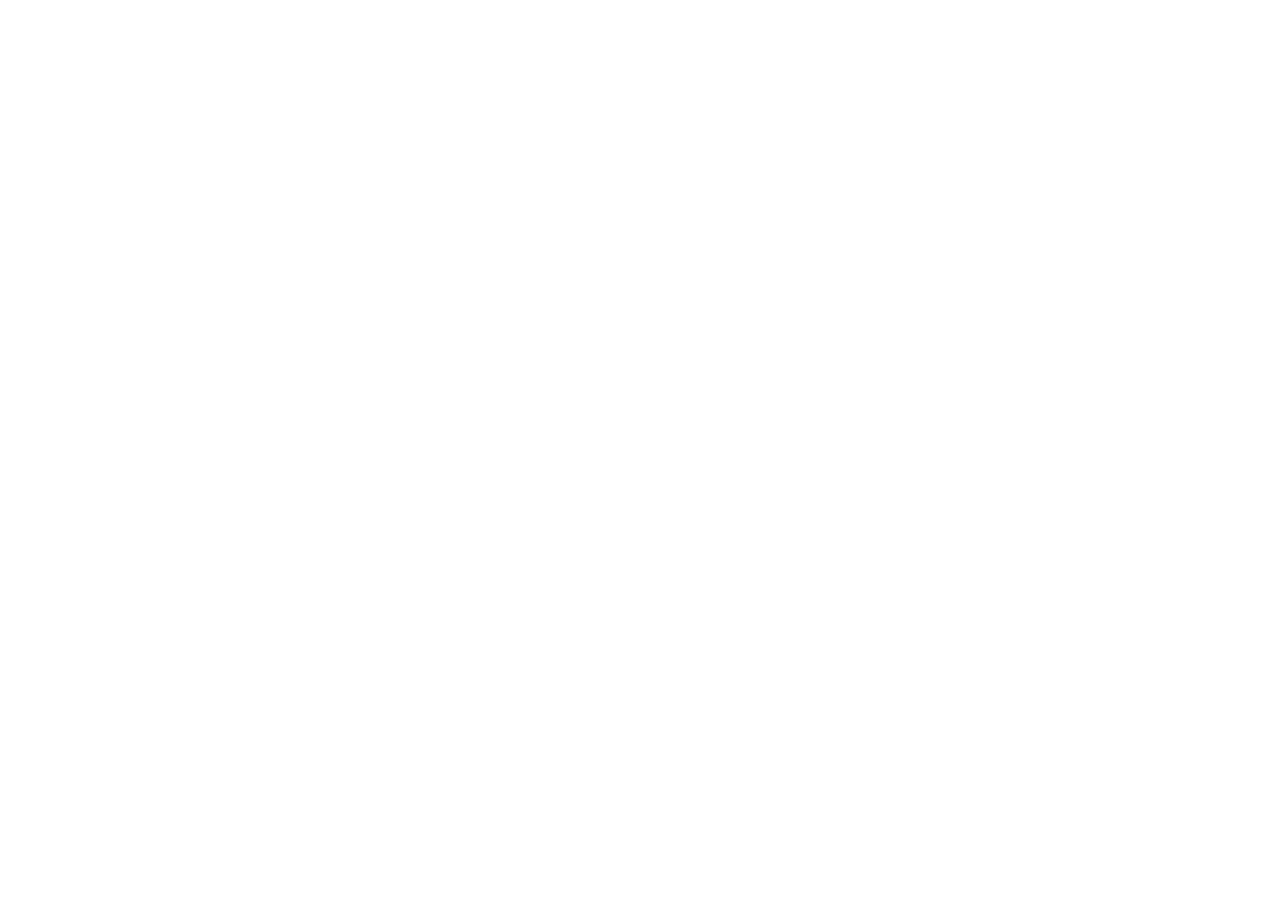
==== index.html @ 76ccf83c "Accept UI setup" ====
<!DOCTYPE html>
<html lang="en">
<head>
    <meta charset="utf-8">
    <meta http-equiv="X-UA-Compatible" content="IE=edge">
    <meta name="viewport" content="width=device-width, initial-scale=1">
    <!-- The above 3 meta tags *must* come first in the head; any other head content must come *after* these tags -->
    <meta name="description" content="">
    <meta name="author" content="">

    <title>Accept Sample App</title>

    <!-- Bootstrap core CSS -->
    <script src="https://ajax.googleapis.com/ajax/libs/jquery/1.10.2/jquery.min.js"></script>
    <link href="scripts/bootstrap.min.css" rel="stylesheet">
    <script src="scripts/jquery-2.1.4.min.js"></script>
    <script src="scripts/bootstrap.min.js"></script>
    <script src="scripts/jasmine.js"></script>
    <link href="styles.css" rel="stylesheet">
   
    <script type="text/javascript" src="https://jstest.authorize.net/v1/Accept.js"></script>

    <script type="text/javascript"
    src="https://jstest.authorize.net/v3/AcceptUI.js"
    charset="utf-8"></script>
   
</head>
<body style=" background: url('scripts/background.png'); padding-top: 50px;">

  <div id="acceptjs" class="acceptjsCont productCont container">

    <table>
      <tbody>
        <tr>
          <td>
            <div>
              <label class="radio-inline">
                <input type="radio" name="optradio" value="card" onclick="showData(this.value)">Credit Card
              </label>
              <label class="radio-inline">
                <input type="radio" name="optradio" value="bank" onclick="showData(this.value)">Bank Account
              </label>

              <div class="content">
                <div id="card" style="display:none;">
                 <input type="text" name="cardNumber" id="cardNumber" placeholder="cardNumber"/> <br><br>
                 <input type="text" name="expMonth" id="expMonth" placeholder="expMonth"/> <br><br>
                 <input type="text" name="expYear" id="expYear" placeholder="expYear"/> <br><br>
                 <input type="text" name="cardCode" id="cardCode" placeholder="cardCode"/> <br><br>
               </div>

               <div id="bank" style="display:none;">
                <input type="text" name="accountNumber" id="accountNumber" placeholder="accountNumber"/> <br><br>
                <input type="text" name="routingNumber" id="routingNumber" placeholder="routingNumber"/> <br><br>
                <input type="text" name="nameOnAccount" id="nameOnAccount" placeholder="nameOnAccount"/> <br><br>
                <input type="text" name="accountType" id="accountType" placeholder="accountType"/> <br><br>
              </div>

              <br>
              <input type="hidden" name="dataValue" id="dataValue" />
              <input type="hidden" name="dataDescriptor" id="dataDescriptor" />
              <div id="btns" style="display:none;"> 
                <button class="btn btn-default btnpay" onclick="sendPaymentDataToAnet()" style="background:lightgrey;">Pay
                </button>
                <button class="btn btn-default " style="background:lightgrey;">Back
                </button>
              </div>
            </div>
          </div>
        </td>
        <td>

        </td>
      </tr>

    </tbody>
  </table>

</div>

<div id="acceptui" class="acceptuiCont productCont container">
  <form id="acceptUIForm"
    method="POST"
    action="https://http://10.173.126.47:443/index.html">
    <input type="hidden" name="dataValue" id="dataValue" />
    <input type="hidden" name="dataDescriptor" id="dataDescriptor" />
    <button  type="button" id="btnAcceptUI"   
        class="AcceptUI"  
        data-billingAddressOptions='{"show":true, "required":false}' 
        data-apiLoginID="244dkNUJcH" 
        data-clientKey="58Ur68c2tnE452gbmhWX4AT5Lpc9wQGCG5CcR39nZRU6NJmh2W7BzvqSRz3rJV5k"
        data-acceptUIFormBtnTxt="Submit" 
        data-acceptUIFormHeaderTxt="Card Information" 
        data-responseHandler="responseHandler">Pay
    </button>
  </form>
</div>
 
<script src="app.js"></script>
</body>
</html>
---- styles.css ----
.productCont
{
	background-color: white;
	display: none;
}
#btnAcceptUI{
	visibility: hidden;
}
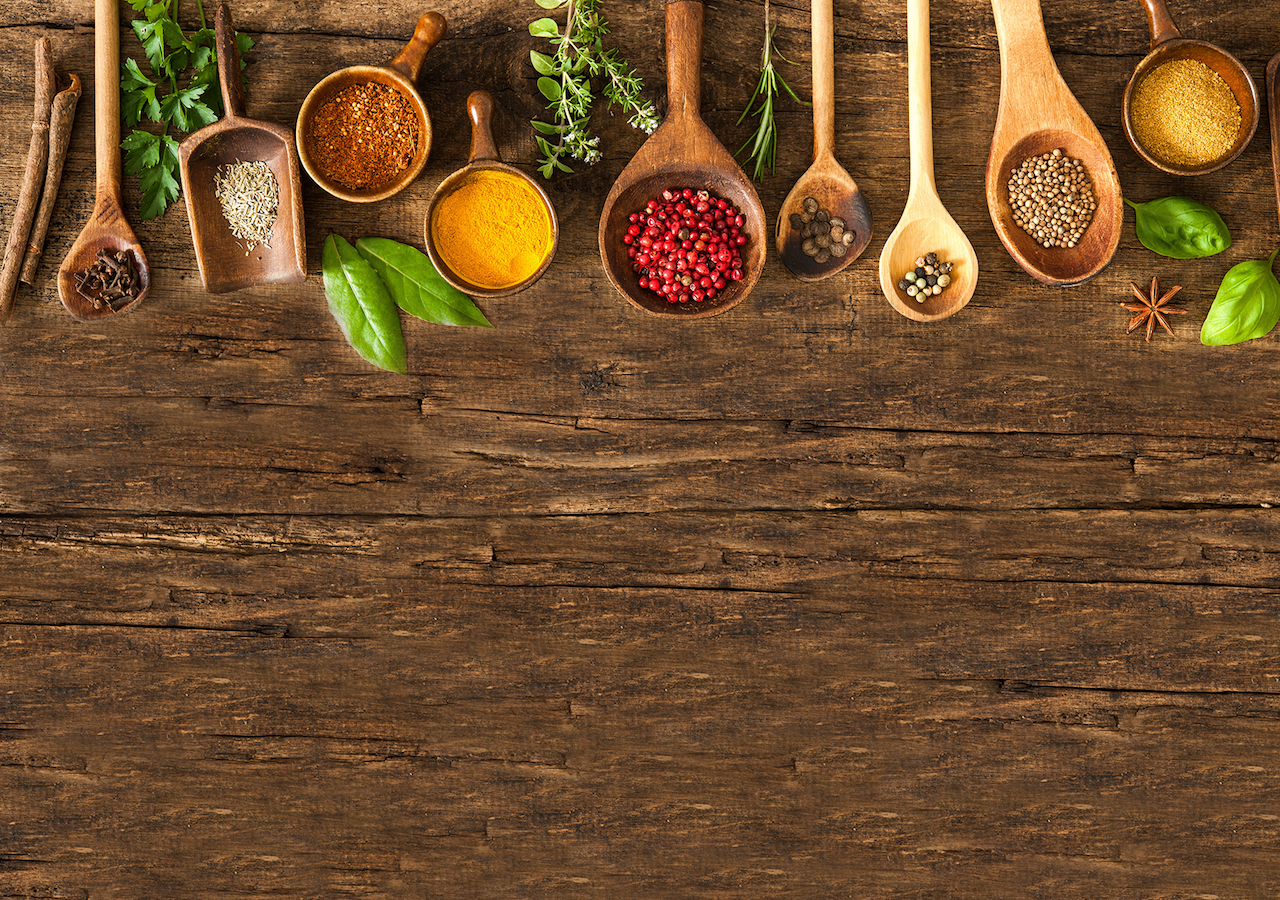
==== commit 4026e170: "New Setup" ====
--- a/index.html
+++ b/index.html
@@ -2,101 +2,348 @@
 <!DOCTYPE html>
 <html lang="en">
 <head>
-    <meta charset="utf-8">
-    <meta http-equiv="X-UA-Compatible" content="IE=edge">
-    <meta name="viewport" content="width=device-width, initial-scale=1">
-    <!-- The above 3 meta tags *must* come first in the head; any other head content must come *after* these tags -->
-    <meta name="description" content="">
-    <meta name="author" content="">
-
-    <title>Accept Sample App</title>
-
-    <!-- Bootstrap core CSS -->
-    <script src="https://ajax.googleapis.com/ajax/libs/jquery/1.10.2/jquery.min.js"></script>
-    <link href="scripts/bootstrap.min.css" rel="stylesheet">
-    <script src="scripts/jquery-2.1.4.min.js"></script>
-    <script src="scripts/bootstrap.min.js"></script>
-    <script src="scripts/jasmine.js"></script>
-    <link href="styles.css" rel="stylesheet">
-   
-    <script type="text/javascript" src="https://jstest.authorize.net/v1/Accept.js"></script>
-
-    <script type="text/javascript"
-    src="https://jstest.authorize.net/v3/AcceptUI.js"
-    charset="utf-8"></script>
-   
+  <meta charset="utf-8">
+  <meta http-equiv="X-UA-Compatible" content="IE=edge">
+  <meta name="viewport" content="width=device-width, initial-scale=1">
+  <!-- The above 3 meta tags *must* come first in the head; any other head content must come *after* these tags -->
+  <meta name="description" content="">
+  <meta name="author" content="">
+
+  <title>Accept Sample App</title>
+
+  <!-- Bootstrap core CSS -->
+  <script src="https://ajax.googleapis.com/ajax/libs/jquery/1.10.2/jquery.min.js"></script>
+  <link href="scripts/bootstrap.min.css" rel="stylesheet">
+  <script src="scripts/jquery-2.1.4.min.js"></script>
+  <script src="scripts/bootstrap.min.js"></script>
+  <link href="styles.css" rel="stylesheet">
+
+  <script type="text/javascript" src="https://jstest.authorize.net/v1/Accept.js"></script>
+
+
+
 </head>
-<body style=" background: url('scripts/background.png'); padding-top: 50px;">
-
+<body>
+  <!-- Begin Accept JS -->
   <div id="acceptjs" class="acceptjsCont productCont container">
-
-    <table>
-      <tbody>
-        <tr>
-          <td>
-            <div>
-              <label class="radio-inline">
-                <input type="radio" name="optradio" value="card" onclick="showData(this.value)">Credit Card
-              </label>
-              <label class="radio-inline">
-                <input type="radio" name="optradio" value="bank" onclick="showData(this.value)">Bank Account
-              </label>
-
-              <div class="content">
-                <div id="card" style="display:none;">
-                 <input type="text" name="cardNumber" id="cardNumber" placeholder="cardNumber"/> <br><br>
-                 <input type="text" name="expMonth" id="expMonth" placeholder="expMonth"/> <br><br>
-                 <input type="text" name="expYear" id="expYear" placeholder="expYear"/> <br><br>
-                 <input type="text" name="cardCode" id="cardCode" placeholder="cardCode"/> <br><br>
-               </div>
-
-               <div id="bank" style="display:none;">
-                <input type="text" name="accountNumber" id="accountNumber" placeholder="accountNumber"/> <br><br>
-                <input type="text" name="routingNumber" id="routingNumber" placeholder="routingNumber"/> <br><br>
-                <input type="text" name="nameOnAccount" id="nameOnAccount" placeholder="nameOnAccount"/> <br><br>
-                <input type="text" name="accountType" id="accountType" placeholder="accountType"/> <br><br>
-              </div>
-
-              <br>
-              <input type="hidden" name="dataValue" id="dataValue" />
-              <input type="hidden" name="dataDescriptor" id="dataDescriptor" />
-              <div id="btns" style="display:none;"> 
-                <button class="btn btn-default btnpay" onclick="sendPaymentDataToAnet()" style="background:lightgrey;">Pay
-                </button>
-                <button class="btn btn-default " style="background:lightgrey;">Back
-                </button>
+    <header>
+      <p class="shop">ACCEPT JS</p>
+    </header>
+    <div class="row subCont">
+      <div class="alert alert-success" id="alert">
+        <p id="note" class="hideElement">Thank you! Your order has been successfully placed.</p>
+            <span id="msg"></span>
+          </div>
+      <div class="col-md-6">
+        <div class="shopping-cart paymentCont">
+          <div class="title txtLeft">
+            Payment Details
+          </div>
+          
+          <div class="paymentDiv">
+            <table class="tblpayment">
+              <tbody>
+                <tr>
+                  <td>
+                    <div>
+                      <label class="radio-inline">
+                        <input type="radio" id="rdCard" name="optradio" value="card" onclick="showData(this.value)">Credit Card
+                      </label>
+                      <label class="radio-inline">
+                        <input type="radio" id="idBank" name="optradio" value="bank" onclick="showData(this.value)">Bank Account
+                      </label>
+
+                      <div class="content">
+                        <div id="card" class="hideElement">
+                         <table>
+                           <tbody>
+                             <tr>
+                               <td>
+
+                                <label for="Card Number" class="lblFields">Card Number</label>
+
+                              </td> 
+                              <td>  <label> 
+                                <input type="text" class="form-control" name="cardNumber" id="cardNumber" placeholder="CardNumber" maxlength="16" onkeypress="return isNumber(event)" oninput="onTextInput(this.id)" /> 
+                             </label>
+                           </td>
+                         </tr>
+                         <tr> 
+                          <td>
+                            <label for="Exp Month" class="lblFields">Exp Month</label>
+                          </td>
+                          <td>
+                            <label >
+                             <input type="text" class="form-control" name="expMonth" id="expMonth" placeholder="MM" maxlength="2" onkeypress="return isNumber(event)" /> 
+                           </label>
+                           <td>
+                           </tr>
+                           <tr>
+                            <td>
+                              <label for="Exp Month" class="lblFields">Exp Year</label>
+                            </td>
+                            <td>
+                              <label >
+                               <input type="text" class="form-control" name="expYear" id="expYear" placeholder="YY" maxlength="2" onkeypress="return isNumber(event)"/> 
+                             </label>
+                           </td>
+                         </tr>
+                         <tr>
+                          <td>
+                            <label for="Card code" class="lblFields">Card Code</label>
+                          </td>
+                          <td>
+                            <label >
+                             <input type="text" class="form-control" name="cardCode" id="cardCode" onkeypress="return isNumber(event)" placeholder="CardCode"/> 
+                           </label>
+                         </td>
+                       </tr>
+
+                     </tbody>
+                   </table>      
+
+                 </div>
+
+                 <div id="bank" class="hideElement">
+                  <table>
+                    <tbody>
+                      <tr>    
+                        <td>  
+
+                          <label for="Account Number" class="lblFields">Account Number</label>
+                        </td>
+                        <td>  
+                          <label>
+                            <input type="text" class="form-control" name="accountNumber" id="accountNumber" placeholder="AccountNumber" maxlength="17" /> 
+                          </label>
+                        </td> 
+                      </tr>
+                      <tr>
+                        <td>  
+                          <label for="Routing Number" class="lblFields">Routing Number</label>
+                        </td>
+                        <td>  
+                          <label>
+                            <input type="text" class="form-control" name="routingNumber" id="routingNumber" placeholder="RoutingNumber" maxlength="9" /> 
+                          </label>
+                        </td>   
+                      </tr> 
+                      <tr>
+                        <td>  
+                          <label for="Name on Account" class="lblFields">Name on Account</label>
+                        </td>
+                        <td>  
+                          <label>
+
+                            <input type="text" class="form-control" name="nameOnAccount" id="nameOnAccount" placeholder="NameOnAccount" maxlength="22" /> 
+                          </label>
+                        </td> 
+                      </tr>
+                      <tr>
+                        <td>
+                          <label for="Account Type" class="lblFields">Account Type</label>
+                        </td> 
+                        <td class="accountType">   
+                        <label class="radio-inline mLeft10">
+                        <input type="radio" id="checking" name="acntradio" value="checking">Checking
+                      </label>
+                      <label class="radio-inline">
+                        <input type="radio" id="savings" name="acntradio" value="savings">Savings
+                      </label>
+                      <label class="radio-inline">
+                        <input type="radio" id="business" name="acntradio" value="businessChecking">Business Checking
+                      </label> 
+                          <!-- <label>
+
+                            <input type="text" class="form-control" name="accountType" id="accountType" placeholder="AccountType"/>
+                          </label> -->
+                        </td> 
+                      </tr>    
+                    </tbody> 
+                  </table>
+                </div>
+
+                <br>
+                <input type="hidden" name="dataValue" id="dataValue" />
+                <input type="hidden" name="dataDescriptor" id="dataDescriptor" />
+                <div id="btns" class="hideElement"> 
+                  <button type="Submit" class="btn btn-primary btnpay" onclick="sendPaymentDataToAnet();">Pay
+                  </button>
+                  <button class="btn btn-primary btncancel"><a href="index_all.html">Cancel</a>
+                  </button>
+                </div>
               </div>
             </div>
+          </td>
+        </tr>
+      </tbody>
+    </table>
+  </div>
+</div>
+</div>
+<div class="col-md-6">
+  <div class="shopping-cart order">
+    <div class="title" >
+      Order Summary
+    </div>
+
+    <div style="opacity:0.5"></div>
+    <div class="item">
+      <div class="image">
+        <img src="images/shirt.jpg" alt="">
+      </div>
+      <div class="description">
+        <span>T Shirt</span>
+        <span>Black</span>
+      </div>
+      <div class="total-price">
+        1x200
+      </div>
+      <div class="total-price amount">$200</div>
+    </div>
+    <div class="item">
+      <div class="image">
+        <img src="images/shoes.jpg" alt="">
+      </div>
+      <div class="description">
+
+        <span>Shoes</span>
+        <span>White</span>
+      </div>
+      <div class="total-price">
+        2x250
+      </div>
+      <div class="total-price amount">$500</div>
+    </div>
+    <div class="item">
+      <div class="image">
+        <img src="images/bottles.jpg" alt="">
+      </div>
+      <div class="description">
+
+        <span>Bottle</span>
+        <span>Green</span>
+      </div>
+      <div class="total-price">
+        3x500
+      </div>
+      <div class="total-price amount">$1500</div>
+    </div>
+
+    <!--added by Dinesh-->
+    <hr class="hrTotal">
+    <!--added by Dinesh-->
+    <div class="item divtotal">
+    <div class="total-pri lbltotal">Total</div>
+    <div class="total-pri amtTotal">$2200</div>
+  </div>
+</div>
+</div>
+
+</div>
+
+</div>
+<!-- End Accept JS -->
+
+<!-- Begin Aceept UI -->
+<div id="acceptui" class="acceptuiCont productCont container">
+  
+  <div class="shopping-cart order">
+    <div class="alert alert-success" id="alertUI">
+            <span id="msgUI"></span>
           </div>
-        </td>
-        <td>
-
-        </td>
-      </tr>
-
-    </tbody>
-  </table>
-
-</div>
-
-<div id="acceptui" class="acceptuiCont productCont container">
-  <form id="acceptUIForm"
-    method="POST"
-    action="https://http://10.173.126.47:443/index.html">
-    <input type="hidden" name="dataValue" id="dataValue" />
-    <input type="hidden" name="dataDescriptor" id="dataDescriptor" />
-    <button  type="button" id="btnAcceptUI"   
-        class="AcceptUI"  
-        data-billingAddressOptions='{"show":true, "required":false}' 
-        data-apiLoginID="244dkNUJcH" 
-        data-clientKey="58Ur68c2tnE452gbmhWX4AT5Lpc9wQGCG5CcR39nZRU6NJmh2W7BzvqSRz3rJV5k"
-        data-acceptUIFormBtnTxt="Submit" 
-        data-acceptUIFormHeaderTxt="Card Information" 
-        data-responseHandler="responseHandler">Pay
-    </button>
+    <div class="title" >
+      Order Summary
+    </div>
+   
+    <div style="opacity:0.5"></div>
+    <div class="item">
+      <div class="image">
+        <img src="images/shirt.jpg" alt="">
+      </div>
+      <div class="description">
+        <span>T Shirt</span>
+        <span>Black</span>
+      </div>
+      <div class="total-price">
+        1x200
+      </div>
+      <div class="total-price amount">$200</div>
+    </div>
+    <div class="item">
+      <div class="image">
+        <img src="images/shoes.jpg" alt="">
+      </div>
+      <div class="description">
+
+        <span>Shoes</span>
+        <span>White</span>
+      </div>
+      <div class="total-price">
+        2x250
+      </div>
+      <div class="total-price amount">$500</div>
+    </div>
+    <div class="item">
+      <div class="image">
+        <img src="images/bottles.jpg" alt="">
+      </div>
+      <div class="description">
+
+        <span>Bottle</span>
+        <span>Green</span>
+      </div>
+      <div class="total-price">
+        3x500
+      </div>
+      <div class="total-price amount">$1500</div>
+    </div>
+
+    <!--added by Dinesh-->
+    <hr class="hrTotal">
+    <!--added by Dinesh-->
+    <div class="item divtotal">
+    <div class="total-pri lbltotal">Total</div>
+    <div class="total-pri amtTotal">$2200</div>
+  </div>
+  
+</div>
+<div class="btnsUI"> 
+      <button type="Submit" class="btn btn-primary btnpay" onclick="showUI();">Pay
+      </button>
+      <button class="btn btn-primary btncancel"><a href="index_all.html">Cancel</a>
+      </button>
+  </div>
+ <form id="paymentForm" method="POST">
+ <input type="hidden" name="dataValue" id="dataValue" />
+ <input type="hidden" name="dataDescriptor" id="dataDescriptor" />
+ <button type="button"
+ class="AcceptUI" id="btnAcceptUI"
+ data-billingAddressOptions='{"show":true, "required":false}'
+ data-acceptUIFormBtnTxt="Submit"
+ data-acceptUIFormHeaderTxt="Card Information"
+ data-responseHandler="responseHandler">Pay
+</button>
+</form>
+</div>
+<!-- End Accept UI -->
+
+<!-- Begin Accept Hosted -->
+<div id="acceptHosted" class="acceptHostedCont productCont container">
+
+  <iframe id="load_payment" class="embed-responsive-item" name="load_payment" width="100%" frameborder="0" scrolling="yes" hidden="true">
+  </iframe>
+
+  <form id="send_hptoken" action="https://test.authorize.net/payment/payment" method="post" target="load_payment" >
+    <input type="hidden" name="token" id="hostedtoken" value="" />
   </form>
-</div>
- 
+
+</div>
+<!-- End Accept Hosted -->
+<script src="constants.js"></script>
 <script src="app.js"></script>
+<script type="text/javascript"
+src="https://jstest.authorize.net/v3/AcceptUI.js"
+charset="utf-8"></script>
 </body>
 </html> --- a/styles.css
+++ b/styles.css
@@ -1,8 +1,256 @@
+body
+{
+    background: url('scripts/background.png'); 
+    padding-top: 50px;
+}
 .productCont
 {
-	background-color: white;
-	display: none;
+    background-color: rgb(238, 252, 238);
+    max-width: 1000px;
+    height: auto;
+    padding-bottom: 20px;
+    display: none;
+}
+.subCont{
+    border: solid thin;
+    border-color: #204d74;
+    width: auto;
+    height: auto;
+    margin: 0px 10px 10px 13px;
+}
+.shopping-cart {
+    margin: 28px auto;
+    display: flex;
+    flex-direction: column;
+    border-width: 2px 0 0 0;
+    border-radius: 0;
+}
+
+.title {
+    height: 60px;
+    padding: 20px 30px;
+    color: #5E6977;
+    font-weight: 400;
+    text-align:center;font-size: 18px;font:bold;text-transform: uppercase;
+}
+
+.item {
+    padding: 20px 30px;
+    height: 130px;
+    display: flex;
+}
+.image {
+    margin-right: 50px;
+}
+.image img{
+    width: 50px;
+    height: 50px;
+}
+.description span:first-child {
+    margin-bottom: 5px;
+}
+.description span {
+    display: block;
+    font-size: 14px;
+    color: #43484D;
+    font-weight: 400;
+}
+.description span:last-child {
+    font-weight: 300;
+    margin-top: 8px;
+    color: #86939E;
+}
+.quantity {
+    padding-top: 20px;
+    margin-right: 60px;
+}
+.quantity input {
+    -webkit-appearance: none;
+    border: none;
+    text-align: center;
+    width: 35px;
+    font-size: 16px;
+    color: #43484D;
+    font-weight: 300;
+}
+.total-price {
+    width: 83px;
+    padding-top: 27px;
+    text-align: center;
+    font-size: 16px;
+    color: #43484D;
+    font-weight:300px;
+    text-align:right;
+}
+.content{
+    margin: 20px 10px 10px 0;
+    border: thick #C00C0F;
+}
+.btnpay{
+    margin-right: 15px;
+}
+.btncancel{
+    margin-right: 78px;
+}
+input[type='text']
+{
+    margin-bottom: 5px;
+    margin-left: 30px;
+    outline:none;
+    cursor:text;
+    font-weight:400;
+    width:220px;
+}
+.hideElement{
+    display: none;
+}
+.paymentDiv{
+    margin: 0px 15px 15px 30px;
+    padding: 5px 5px 6px 6px;
+    border: solid thin;
+    border-color: #204d74;
+}
+.cartLabels{
+    padding: 15px 0 10px 0;
+        text-align:  right;
+        margin-right: 22%;
+        color: #86939E;
+}
+.alert{
+    margin: 20px 0 10px 5px;
+    display: none;
+}
+.tblpayment {
+    padding: 20px 30px 30px;
+    border-radius: 4px;
+    }
+checkout {
+    max-width: 480px;
+    margin: 0 auto;
+    padding: 30px 0;
+    visibility: hidden;
+    opacity: 0;
+    transition: visibility 0s, opacity 0.5s linear 0.5s;
+    border-radius: 4px;
+    border: 1px solid black;
+}
+
+header a.shop
+ {  margin-left: 400px;
+    font: bold 1px;
+    font-size: 20px;
+    font-weight: 500;
+    color: #666ee8;
+    letter-spacing: 0.3px;
+    text-transform: uppercase;
+    text-decoration: none;
+    font-family: arvo Baskerville, "Palatino Linotype", Palatino, "Century Schoolbook L", "Times New Roman", "serif";
+}
+
+/*added by Dinesh*/
+
+header p.shop
+ {  
+    font: bold 1px;
+    font-size: 22px;
+    font-weight: 500;
+    margin-top: 20px;
+    color: #204d74; 
+    text-align: center;
+    font-family: "Times New Roman", Times, serif; 
+    }
+
+.hr {
+width: 400px;
+height: 47px;
+border-bottom: 1px solid #9A9A9A;
+position: absolute;
+margin-top: 360px;
+margin-bottom: auto;
+display:flex;
+direction: row; 
+}
+.total-pri {
+    width: 83px;
+    padding-top: 27px;
+    text-align: center;
+    font-size: 16px;
+    font-weight:300px;
+    text-align: right;  
+    font-size: 19px;
+    font:bold;
+    margin-top: -35px;
+}
+
+/*added by Dinesh*/
+.alert{
+    margin: 20px 0 10px 28px;
+    display: none;
+    width: 90%;
+}
+.error{
+    border-color: #a94442;
+}
+.success{
+    border-color: #3c763d;
+}
+.alert p:last-child
+{
+    margin-bottom: 0;
+}
+.alert p:first-child
+{
+    font-weight: bold;
+}
+.lblFields
+{
+    margin-left:1px;width:120px;
+}
+.order
+{
+    width:400px;height:400px; background-color:white;
+}
+.amount
+{
+    text-align:right;color:deepskyblue
+}
+.lbltotal{
+    width: 130px;margin-left: 108px;color: #43484D;
+}
+.amtTotal
+{
+    margin-left: 7px;color: deepskyblue;
+}
+.divtotal{
+    padding: 15px;
+}
+.hrTotal{
+    border-bottom: 1px solid #9A9A9A; width:100%;
+}
+.txtLeft{
+text-align:left !important;
+}
+.btn-primary a
+{
+    color:#fff;
+    text-decoration: none;
+}
+#btns{
+    text-align: right;
+}
+.accountType{
+    padding-top: 10px;
+    padding-left: 20px;
+}
+.accountType label{
+    width: 100%;
+}
+.mLeft10{
+    margin-left: 10px !important;
+}
+.btnsUI{
+    text-align: center;
 }
 #btnAcceptUI{
-	visibility: hidden;
-}+    visibility: hidden;
+}
